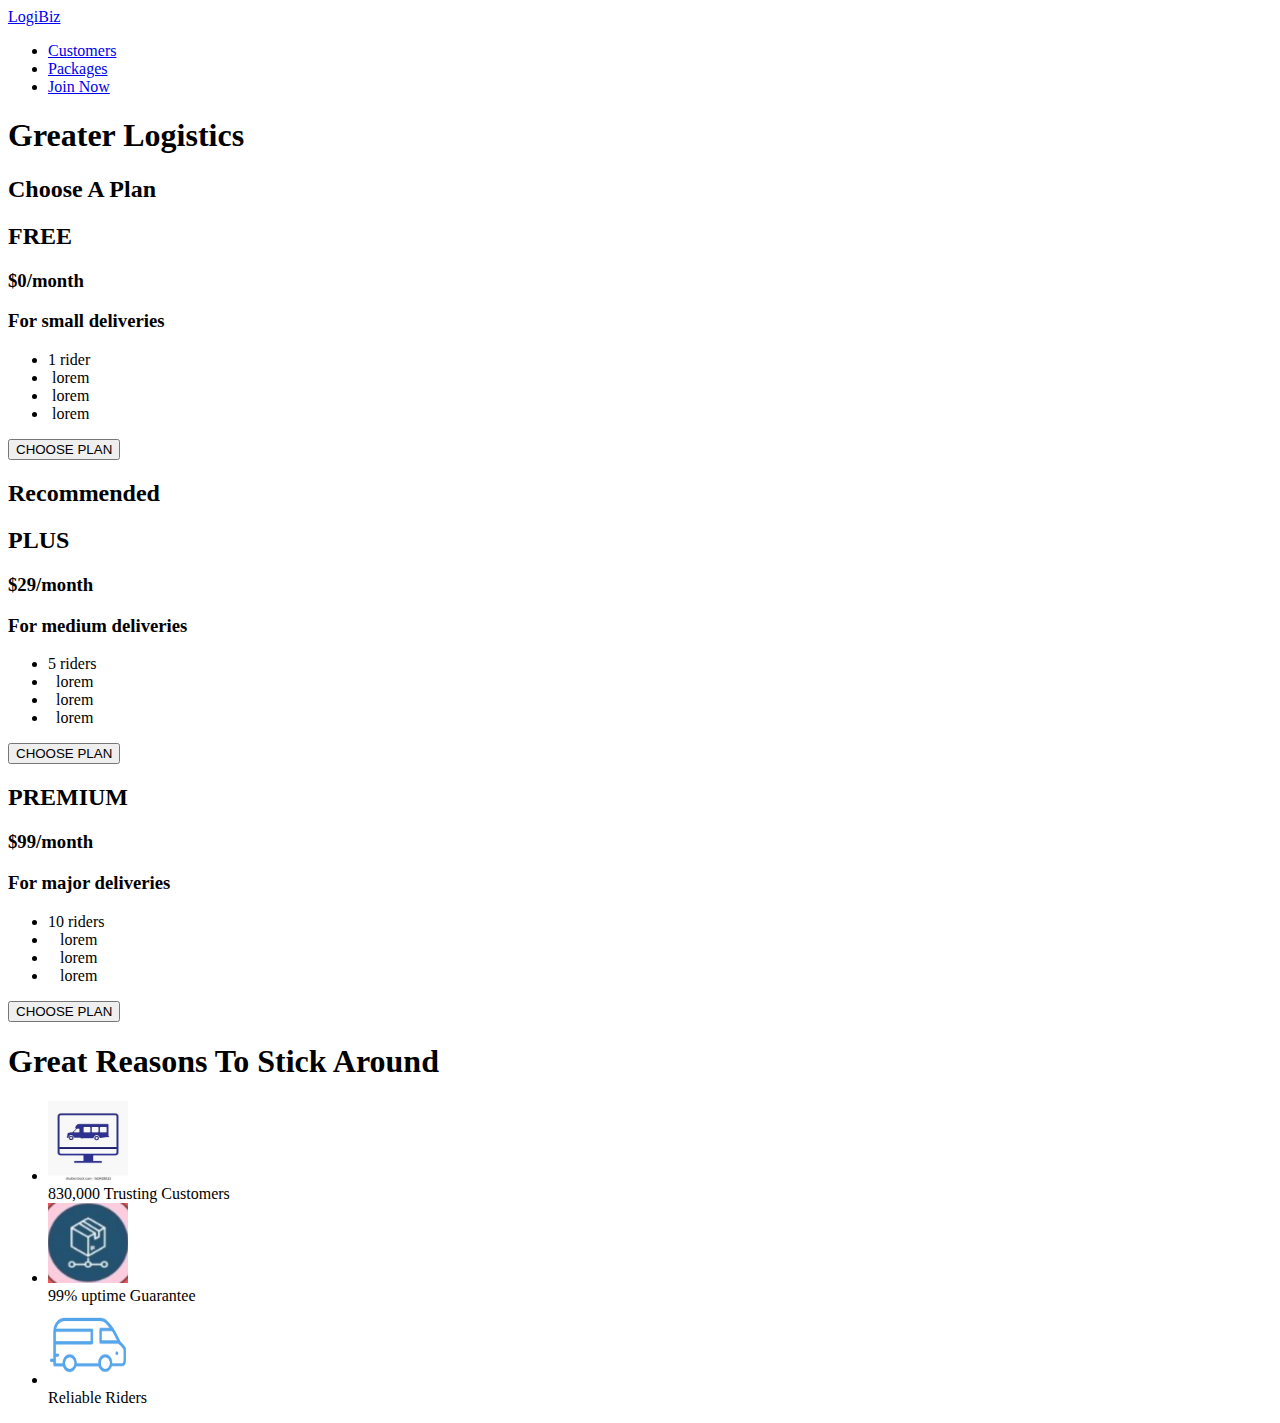
==== index.html @ d3768f37 "changed the name of the html file" ====
<!DOCTYPE html>
<html lang="en">
<head>
    <meta charset="UTF-8">
    <meta http-equiv="X-UA-Compatible" content="IE=edge">
    <meta name="viewport" content="width=device-width, initial-scale=1.0">
    <link rel="stylesheet" href="LogibizStyle.css">
    <title>LogiBiz</title>
</head>
<body>
    <header>
        <div class="navnav">
         <a class="lgbiz" href="./Logibiz.html">LogiBiz</a>
        </div>
        <nav class="navbar">
            <ul class="nav-items">
                <li>
                    <a href="./Logibiz.html">Customers</a>
                </li>
                <li>
                    <a href="./Logibiz.html">Packages</a>
                </li>
                <li>
                    <a class="login" href="./Logibiz.html">Join Now</a>
                </li>
            </ul>
        </nav>
    </header>
    <main>
        <div class="overview" >
            <h1>Greater Logistics</h1>
        </div>
        <div class="plans">
            <h2>Choose A Plan</h2>
            <div >
                <article class="plan">
                    <h2 class="plan-title">FREE</h2>
                    <h3>$0/month</h3>
                    <h3>For small deliveries</h3>
                    <ul class="plan-features">
                        <li>1 rider</li>
                        <li>&nbsp;lorem&nbsp;</li>
                        <li>&nbsp;lorem&nbsp;</li>
                        <li>&nbsp;lorem&nbsp;</li>
                    </ul>
                    <button>CHOOSE PLAN</button>
                </article>
                <article class="plan plan-highlighted">
                    <h2 class="recomended">Recommended</h2>
                    <h2 class="plan-title">PLUS</h2>
                    <h3>$29/month</h3>
                    <h3>For medium deliveries</h3>
                    <ul class="plan-features">
                        <li>5 riders</li>
                        <li>&nbsp;&nbsp;lorem&nbsp;</li>
                        <li>&nbsp;&nbsp;lorem&nbsp;</li>
                        <li>&nbsp;&nbsp;lorem&nbsp;</li>
                    </ul>
                    <button>CHOOSE PLAN</button>
                </article>
                <article class="plan">
                    <h2 class="plan-title">PREMIUM</h2>
                    <h3>$99/month</h3>
                    <h3>For major deliveries</h3>
                    <ul class="plan-features">
                        <li>10 riders</li>
                        <li>&nbsp;&nbsp;&nbsp;lorem&nbsp;</li>
                        <li>&nbsp;&nbsp;&nbsp;lorem&nbsp;</li>
                        <li>&nbsp;&nbsp;&nbsp;lorem&nbsp;</li>
                    </ul>
                    <button>CHOOSE PLAN</button>

                </article>
            </div>
        </div>
        <div class="footer">
            <h1>Great Reasons To Stick Around</h1>
            <ul class="list">
                <li>
                    <img width="80px" height="80px" src="./desktop-van.jpg" id="man"><br>
                    <span >830,000 Trusting Customers</span>
                </li>
                <li>
                    <img width="80px" height="80px" src="./Screenshot_20220520-110128_1.png" id="man"><br>
                    <span>99% uptime Guarantee</span>
                </li>
                <li>
                    <img width="80px" height="80px" src="./van2.png" id="man"><br>
                    <span>Reliable Riders</span>
                </li>
            </ul>
        </div>

    </main>
</body>
</html>
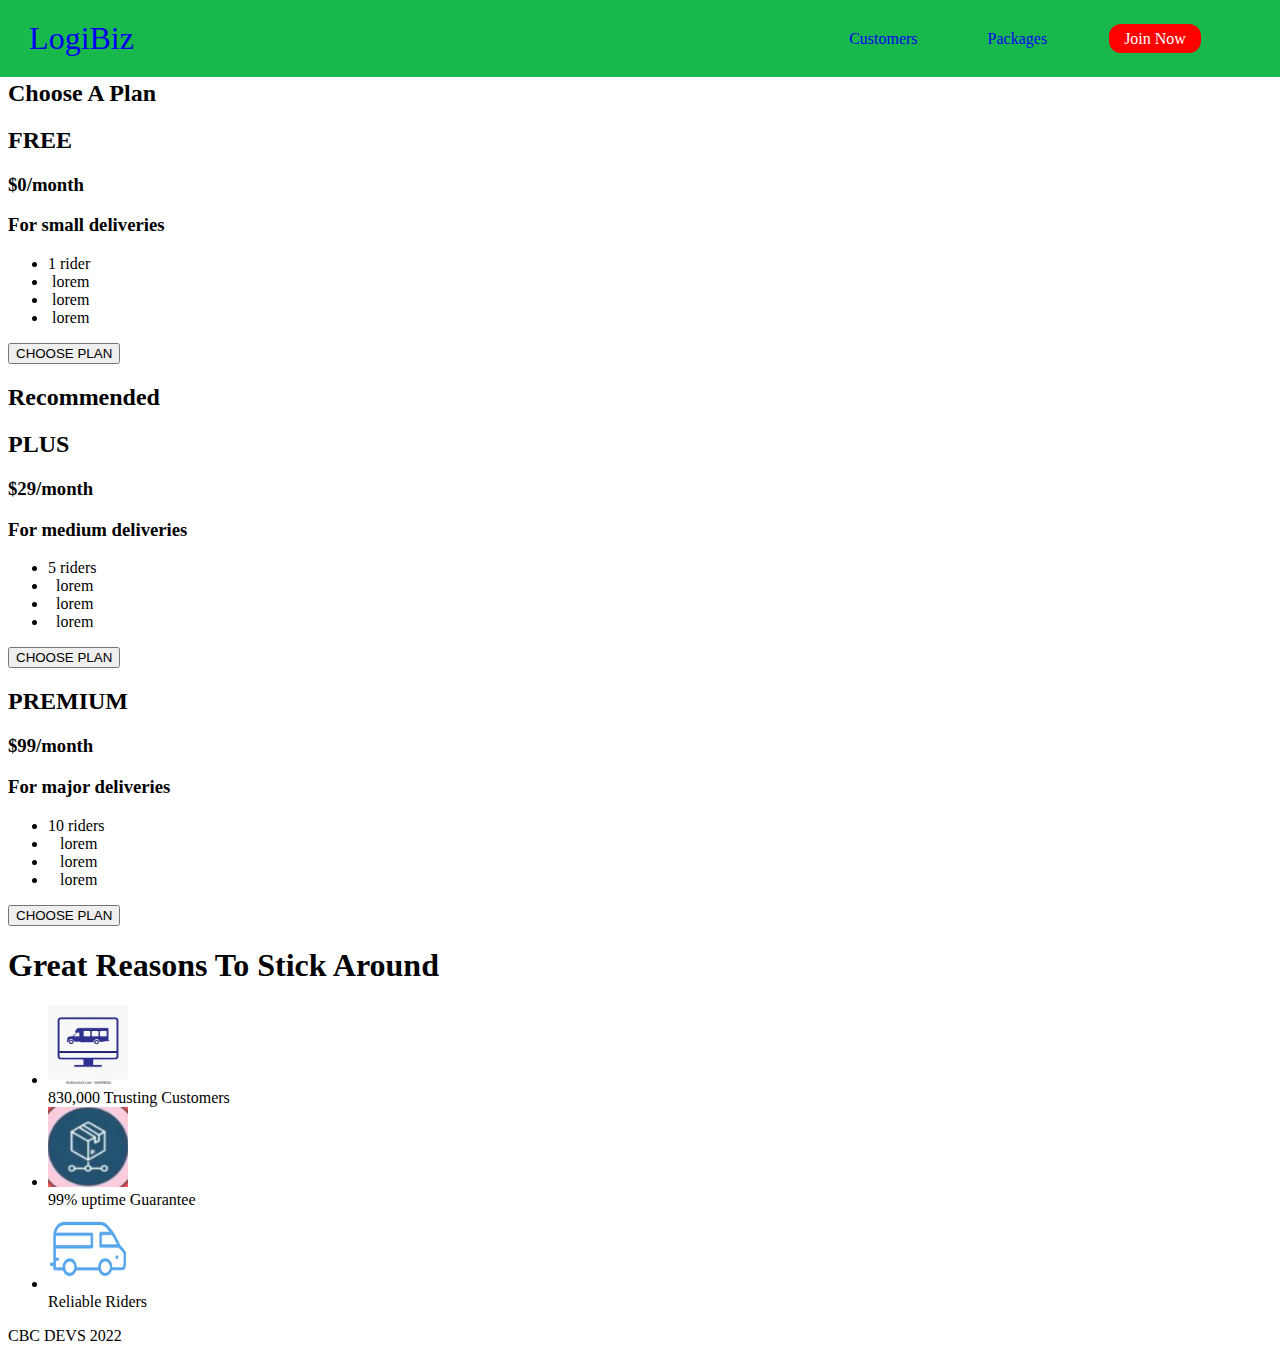
==== commit 1c08da8e: "added new features" ====
--- a/index.html
+++ b/index.html
@@ -4,7 +4,9 @@
     <meta charset="UTF-8">
     <meta http-equiv="X-UA-Compatible" content="IE=edge">
     <meta name="viewport" content="width=device-width, initial-scale=1.0">
+    <link rel="stylesheet" href="packags\shared.css">
     <link rel="stylesheet" href="LogibizStyle.css">
+    <link rel="shortcut icon" href="./IMG-20220522-WA0006.jpg" type="image/x-icon">
     <title>LogiBiz</title>
 </head>
 <body>
@@ -18,7 +20,7 @@
                     <a href="./Logibiz.html">Customers</a>
                 </li>
                 <li>
-                    <a href="./Logibiz.html">Packages</a>
+                    <a href="packags\index.html">Packages</a>
                 </li>
                 <li>
                     <a class="login" href="./Logibiz.html">Join Now</a>
@@ -92,5 +94,8 @@
         </div>
 
     </main>
+    <footer>
+        <p>CBC DEVS 2022</p>
+    </footer>
 </body>
 </html>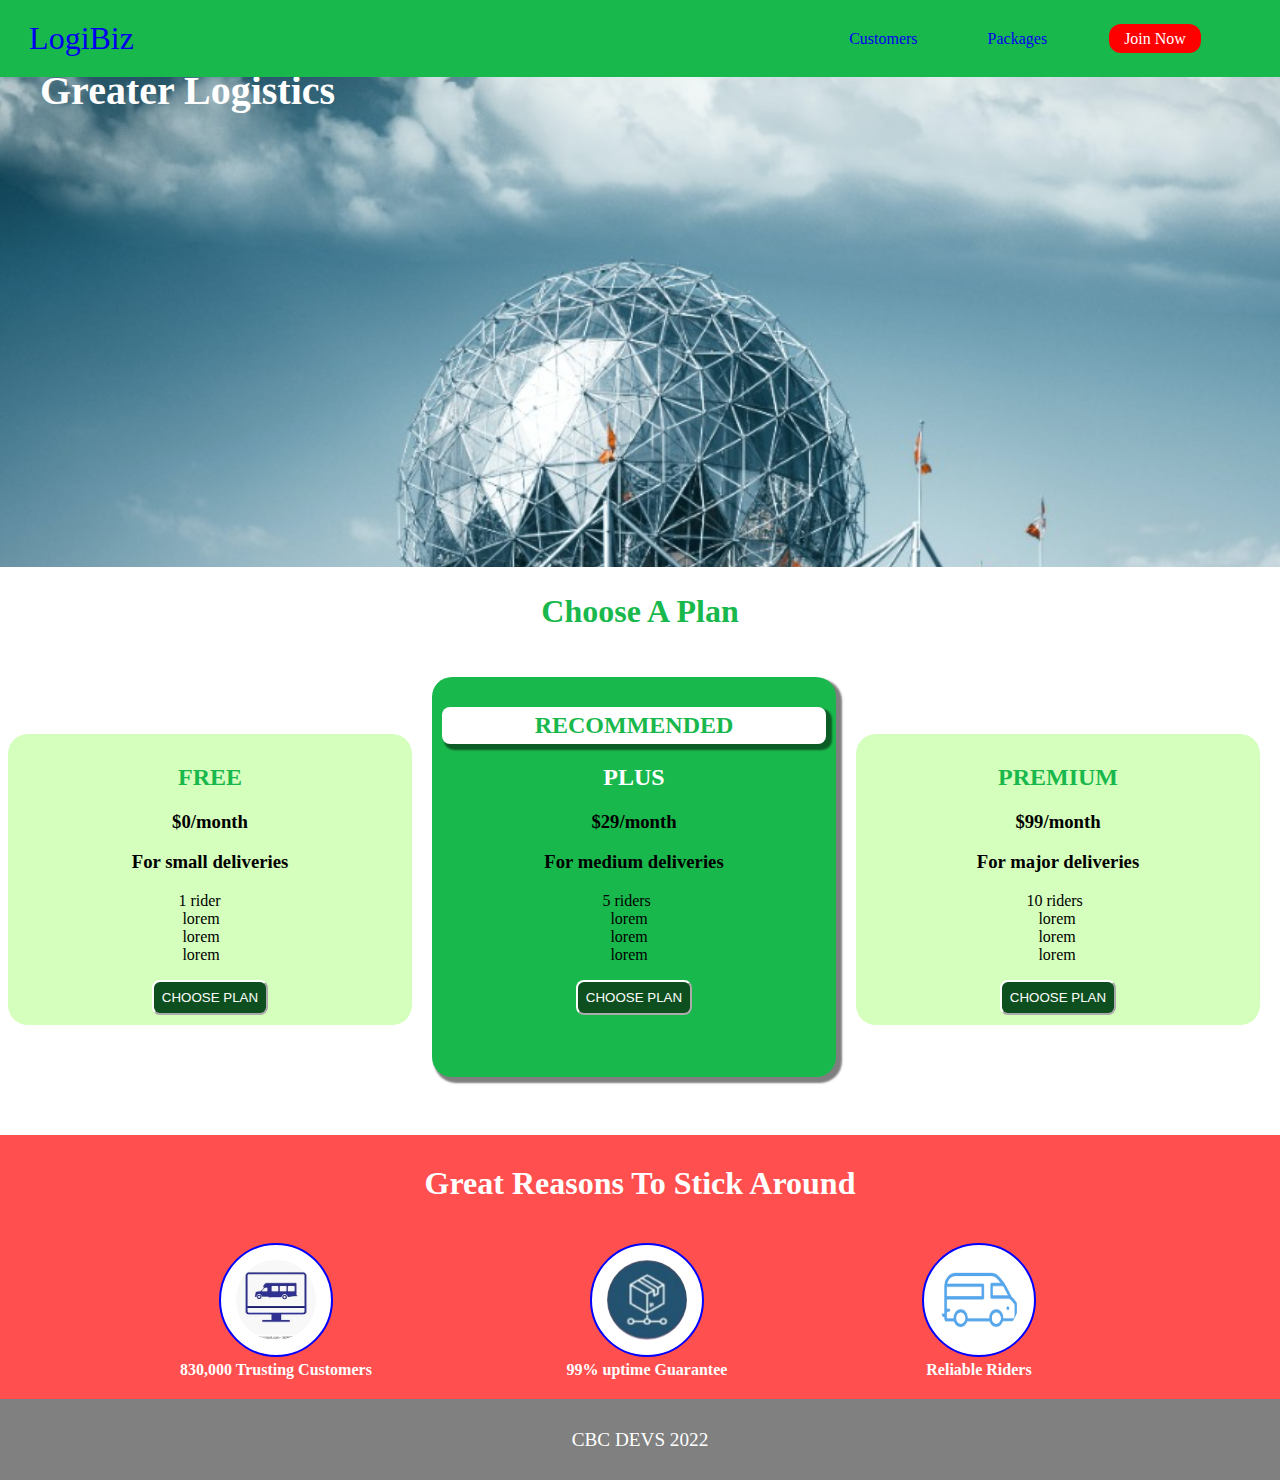
==== commit 1a3e1aae: "added new features renamed stlye file" ====
--- a/index.html
+++ b/index.html
@@ -5,7 +5,7 @@
     <meta http-equiv="X-UA-Compatible" content="IE=edge">
     <meta name="viewport" content="width=device-width, initial-scale=1.0">
     <link rel="stylesheet" href="packags\shared.css">
-    <link rel="stylesheet" href="LogibizStyle.css">
+    <link rel="stylesheet" href="style.css">
     <link rel="shortcut icon" href="./IMG-20220522-WA0006.jpg" type="image/x-icon">
     <title>LogiBiz</title>
 </head>
--- a/style.css
+++ b/style.css
@@ -0,0 +1,194 @@
+y*{
+    font-family:Cambria, Cochin, Georgia, Times, 'Times New Roman', serif;
+    margin: 0;
+    }
+
+body{
+    margin: 0;
+    padding: 0;
+    box-sizing:border-box ;
+}
+
+/*main section */
+.overview {
+    top: 500px;
+    height:540px;
+    width: 100%;
+    background-image: url(./IMG-20220522-WA0005.jpg);
+    background-size: cover;
+}
+
+.overview>h1 {
+    padding: 40px;
+    font-size: 40px;
+    color: #fff;
+}
+
+.plans>h2{
+    text-align: center;
+    font-size: 24px;
+    color: #19b84c;
+}
+.plans {
+    width: 100%;
+}
+.plan {
+    display:inline-block;
+    width: 30%;
+    background-color: #d5ffbc;
+    text-align: center;
+    margin: 8px;
+    padding: 10px;
+    border-radius: 20px;
+}
+
+.plan {
+    display:inline-block;
+    width: 30%;
+    background-color: #d5ffbc;
+    text-align: center;
+    margin: 8px;
+    padding: 10px;
+    border-radius: 20px;
+    transition: 0.5s;
+}
+.plan:hover {
+    display:inline-block;
+    width: 30%;
+    text-align: center;
+    margin: 8px;
+    padding: 10px;
+    border-radius: 20px;
+    transform: translateY(-20px);
+}
+.plan>h2:hover {
+      background-color: white;
+      color: #19b84c;
+      border-radius: 8px;
+      padding: 5px;
+      box-shadow:  4px 4px 2px 2px rgb(0, 0, 0, 0.5);
+
+}
+
+.plan .plan-features li{
+    display: flex;
+    align-content: center;
+    margin-left: 35%;
+}
+
+.plan-highlighted {
+    background-color: #19b84c;
+    box-shadow:  4px 4px 2px 2px rgb(0, 0, 0, 0.5);
+    height: auto;
+    text-align: center;
+    margin-top: 20px;
+    height: 380px;
+}
+
+.plan-title {
+    color: #19b84c;
+    text-align: center;
+}
+
+.plan-features {
+    list-style:none;
+    text-align: cent er;
+}
+
+#tt {
+    color: white;
+
+}
+.plan-highlighted>h2 {
+    color: white;
+    text-align: center;
+
+}
+
+.plan-highlighted .recomended {
+    text-transform: uppercase;
+    background-color: white;
+    color: #19b84c;
+    border-radius: 8px;
+    padding: 5px;
+    box-shadow:  4px 4px 2px 2px rgb(0, 0, 0, 0.5);
+}
+
+button {
+    color: #fff;
+    cursor: pointer;
+    background-color: #0e4f1f;
+    border-radius: 8px;
+    border-color: #fff;
+    transition: 0.5s;
+    padding: 8px;
+}
+
+button:hover{
+    color: #0e4f1f;
+    background-color: #fff;
+    border-color: #0e4f1f;
+    padding: 9px;
+}
+
+.plans>h2 {
+    font-size: xx-large;
+    color: #19b84c;
+}
+
+.footer {
+    margin-top: 50px;
+    background-color: rgba(255, 4, 4, 0.7);
+}
+
+.list {
+     display: flex;
+     justify-content: space-between;
+     align-items: center;
+     width: 70%;
+     vertical-align: middle;
+     margin: 0px 120px;
+}
+
+.list li {
+    list-style-type: none;
+    text-align: center;
+    padding: 20px;
+}
+
+.footer>h1 {
+    padding-top: 30px;
+    text-align: center;
+    color: #fff;
+}
+
+span {
+    color: #fff;
+    font-weight:bold;
+
+}
+
+#man{
+    border: 2px solid blue;
+    padding: 15px;
+    border-radius: 90px;
+    background-color: #fff;
+    transition: 0.5s;
+}
+
+#man:hover {
+    border: 2px solid blue;
+    padding: 15px;
+    border-radius: 90px;
+    background-color: #fff;
+    transform: translateY(-13px);
+}
+
+footer{
+    background-color:gray;
+    color:#fff;
+    padding: 10px 0;
+    text-align: center;
+    font-size: larger;
+
+}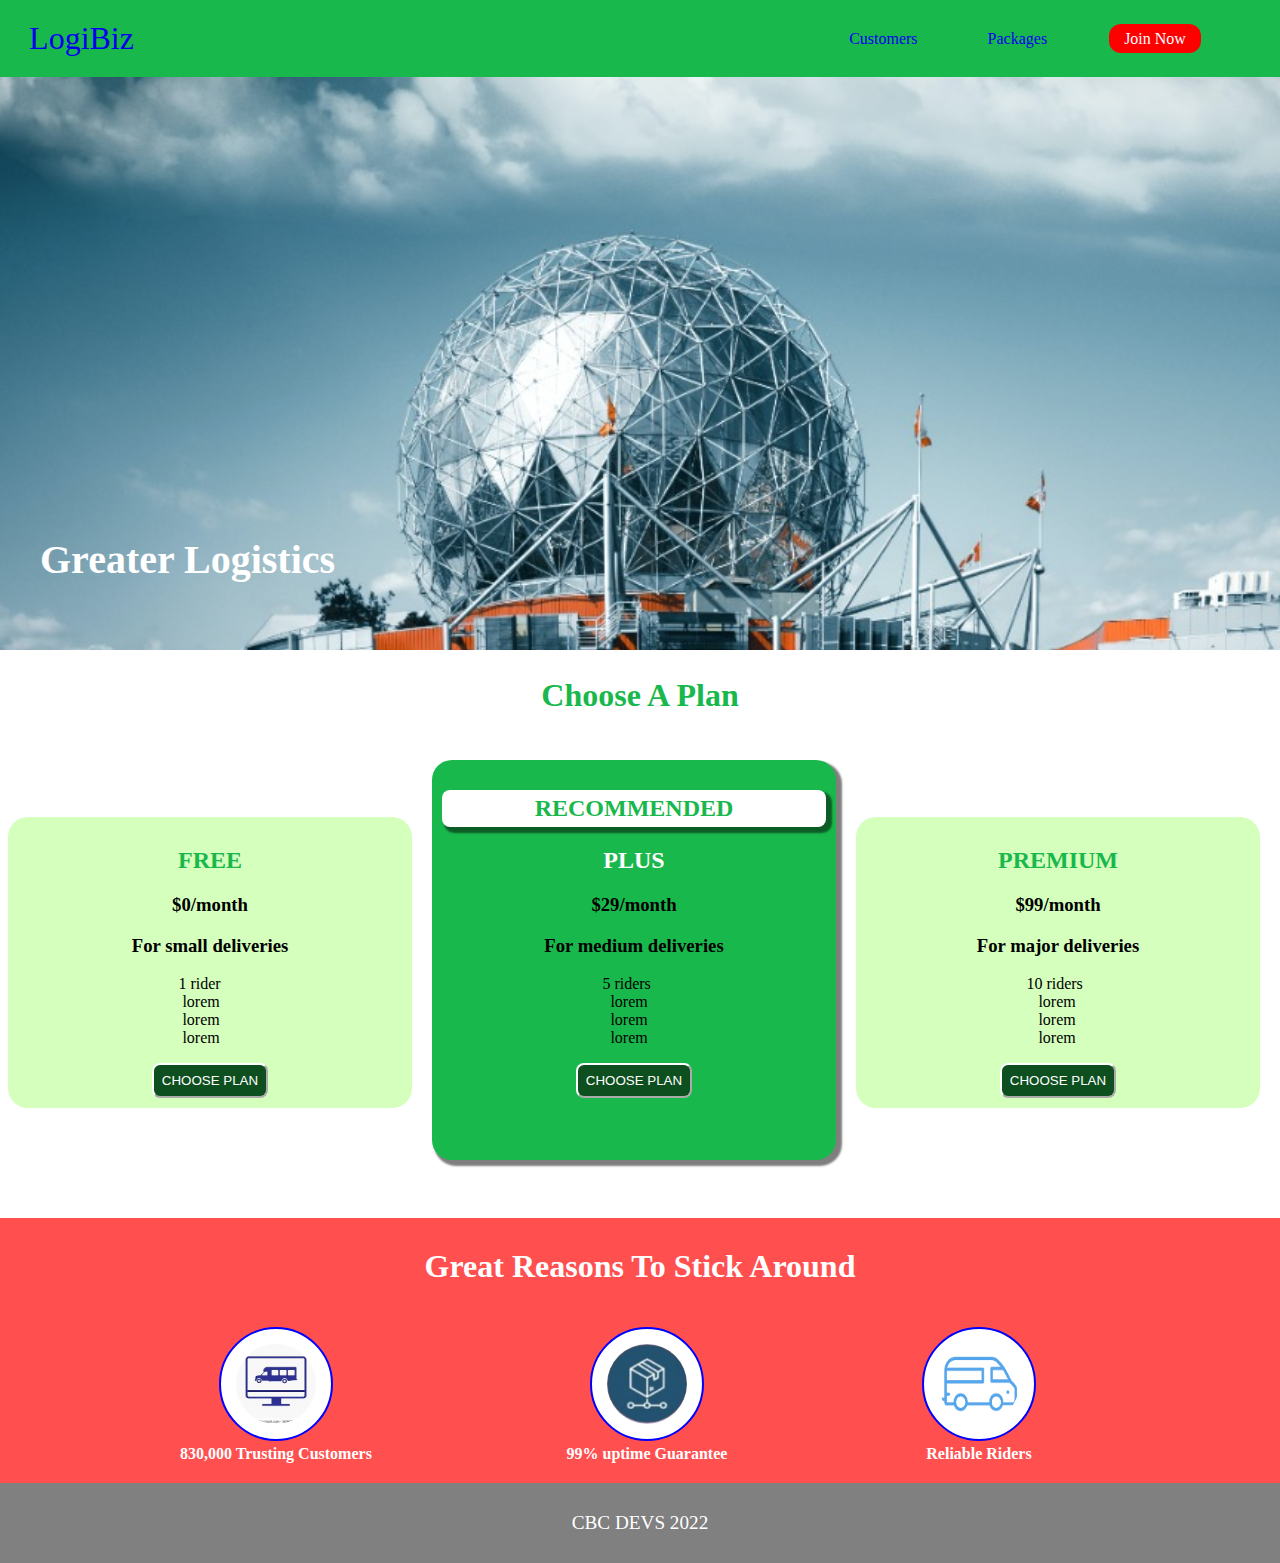
==== commit 232d42f5: "added customers page and join-us form" ====
--- a/index.html
+++ b/index.html
@@ -4,7 +4,7 @@
     <meta charset="UTF-8">
     <meta http-equiv="X-UA-Compatible" content="IE=edge">
     <meta name="viewport" content="width=device-width, initial-scale=1.0">
-    <link rel="stylesheet" href="packags\shared.css">
+    <link rel="stylesheet" href="shared.css">
     <link rel="stylesheet" href="style.css">
     <link rel="shortcut icon" href="./IMG-20220522-WA0006.jpg" type="image/x-icon">
     <title>LogiBiz</title>
@@ -12,18 +12,18 @@
 <body>
     <header>
         <div class="navnav">
-         <a class="lgbiz" href="./Logibiz.html">LogiBiz</a>
+         <a class="lgbiz" href="./index.html">LogiBiz</a>
         </div>
         <nav class="navbar">
             <ul class="nav-items">
                 <li>
-                    <a href="./Logibiz.html">Customers</a>
+                    <a href="./customer.html">Customers</a>
                 </li>
                 <li>
-                    <a href="packags\index.html">Packages</a>
+                    <a href="./packages.html">Packages</a>
                 </li>
                 <li>
-                    <a class="login" href="./Logibiz.html">Join Now</a>
+                    <a class="login" href="./join_us.html">Join Now</a>
                 </li>
             </ul>
         </nav>
--- a/shared.css
+++ b/shared.css
@@ -0,0 +1,70 @@
+.lgbiz{
+    font-size: xx-large;
+    text-decoration: none;
+}
+
+.nav-items .login {
+    background-color: red;
+    color: #fff;
+    border-radius: 12px;
+    padding: 6px 15px;
+    transition: .5s;
+}
+
+.nav-items .login:hover {
+    background-color:white;
+    color: red;
+    font-weight: bold;
+    font-family: 'Gill Sans', 'Gill Sans MT', Calibri, 'Trebuchet MS', sans-serif;
+    border: 2px solid red;
+    border-radius: 12px;
+    padding: 6px 15px;
+    text-decoration: none;
+}
+
+header {
+    display:flex;
+    justify-content: center;
+    align-items: center;
+    background-color: #19b84c;
+    position: fixed;
+    top: 0;
+    left: 0;
+    width: 100%;
+    z-index: 2;
+}
+.navnav{
+    margin:20px 20px ;
+}
+
+.nav-items li {
+    list-style: none;
+    text-decoration: none;
+    display: inline-block;
+    align-items: center;
+    padding-right: 50px;
+}
+.nav-items li a {
+    padding: 8px;
+    text-decoration: none ;
+    transition: 0.5s;
+}
+
+.nav-items li a:hover {
+    text-decoration: underline;
+    color: #fff;
+}
+
+.navbar {
+    margin-left: 49%;
+    padding:0 20px;
+}
+
+
+footer{
+    background-color:gray;
+    color:#fff;
+    padding: 10px 0;
+    text-align: center;
+    font-size: larger;
+}--- a/style.css
+++ b/style.css
@@ -11,17 +11,20 @@
 
 /*main section */
 .overview {
-    top: 500px;
-    height:540px;
+    position: relative;
+    top: 0;
+    height:650px;
     width: 100%;
     background-image: url(./IMG-20220522-WA0005.jpg);
     background-size: cover;
 }
 
 .overview>h1 {
+    position: absolute;
     padding: 40px;
     font-size: 40px;
     color: #fff;
+    bottom: 0;
 }
 
 .plans>h2{
@@ -183,12 +186,3 @@
     background-color: #fff;
     transform: translateY(-13px);
 }
-
-footer{
-    background-color:gray;
-    color:#fff;
-    padding: 10px 0;
-    text-align: center;
-    font-size: larger;
-
-}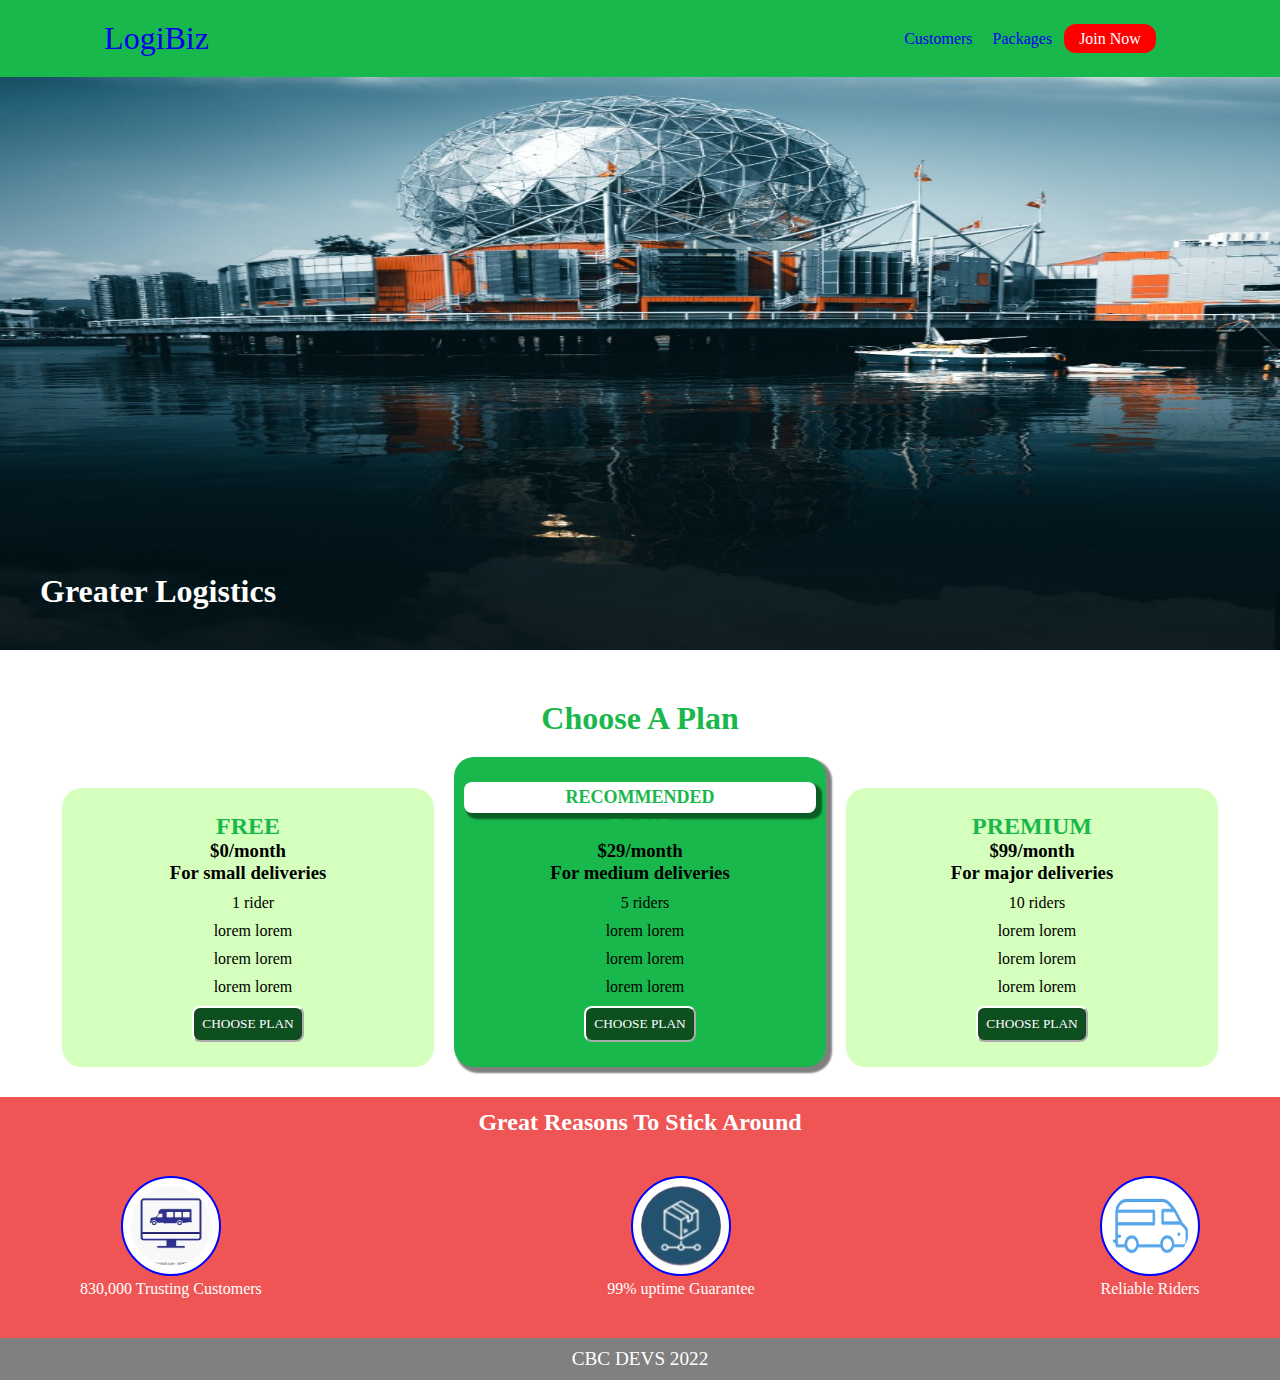
==== commit b4a274c7: "I made The website mobile responsive." ====
--- a/index.html
+++ b/index.html
@@ -6,24 +6,25 @@
     <meta name="viewport" content="width=device-width, initial-scale=1.0">
     <link rel="stylesheet" href="shared.css">
     <link rel="stylesheet" href="style.css">
-    <link rel="shortcut icon" href="./IMG-20220522-WA0006.jpg" type="image/x-icon">
+    <link rel="shortcut icon" href="./images/IMG-20220522-WA0006 copy.jpg" type="image/x-icon">
     <title>LogiBiz</title>
 </head>
 <body>
     <header>
+        
         <div class="navnav">
          <a class="lgbiz" href="./index.html">LogiBiz</a>
         </div>
         <nav class="navbar">
             <ul class="nav-items">
                 <li>
-                    <a href="./customer.html">Customers</a>
+                    <a href="./customer/customer.html">Customers</a>
                 </li>
                 <li>
-                    <a href="./packages.html">Packages</a>
+                    <a href="./packages/packages.html">Packages</a>
                 </li>
                 <li>
-                    <a class="login" href="./join_us.html">Join Now</a>
+                    <a class="login" href="./join-us/join_us.html">Join Now</a>
                 </li>
             </ul>
         </nav>
@@ -34,61 +35,61 @@
         </div>
         <div class="plans">
             <h2>Choose A Plan</h2>
-            <div >
+            <div>
                 <article class="plan">
                     <h2 class="plan-title">FREE</h2>
-                    <h3>$0/month</h3>
+                    <h3 class="plan-price">$0/month</h3>
                     <h3>For small deliveries</h3>
                     <ul class="plan-features">
                         <li>1 rider</li>
-                        <li>&nbsp;lorem&nbsp;</li>
-                        <li>&nbsp;lorem&nbsp;</li>
-                        <li>&nbsp;lorem&nbsp;</li>
+                        <li>lorem lorem</li>
+                        <li>lorem lorem</li>
+                        <li>lorem lorem</li>
                     </ul>
                     <button>CHOOSE PLAN</button>
                 </article>
                 <article class="plan plan-highlighted">
                     <h2 class="recomended">Recommended</h2>
                     <h2 class="plan-title">PLUS</h2>
-                    <h3>$29/month</h3>
+                    <h3 class="plan-price">$29/month</h3>
                     <h3>For medium deliveries</h3>
                     <ul class="plan-features">
                         <li>5 riders</li>
-                        <li>&nbsp;&nbsp;lorem&nbsp;</li>
-                        <li>&nbsp;&nbsp;lorem&nbsp;</li>
-                        <li>&nbsp;&nbsp;lorem&nbsp;</li>
+                        <li>lorem lorem</li>
+                        <li>lorem lorem<li>
+                        <li>lorem lorem</li>
                     </ul>
                     <button>CHOOSE PLAN</button>
                 </article>
                 <article class="plan">
                     <h2 class="plan-title">PREMIUM</h2>
-                    <h3>$99/month</h3>
+                    <h3 class="plan-price">$99/month</h3>
                     <h3>For major deliveries</h3>
                     <ul class="plan-features">
                         <li>10 riders</li>
-                        <li>&nbsp;&nbsp;&nbsp;lorem&nbsp;</li>
-                        <li>&nbsp;&nbsp;&nbsp;lorem&nbsp;</li>
-                        <li>&nbsp;&nbsp;&nbsp;lorem&nbsp;</li>
+                        <li>lorem lorem</li>
+                        <li>lorem lorem</li>
+                        <li>lorem lorem</li>
                     </ul>
                     <button>CHOOSE PLAN</button>
-
                 </article>
             </div>
         </div>
-        <div class="footer">
-            <h1>Great Reasons To Stick Around</h1>
-            <ul class="list">
-                <li>
-                    <img width="80px" height="80px" src="./desktop-van.jpg" id="man"><br>
-                    <span >830,000 Trusting Customers</span>
+
+        <div class="key-features">
+            <h1 class="key-features-title">Great Reasons To Stick Around</h1>
+            <ul class="key-features-list">
+                <li class="key-feature">
+                    <div><img width="100px" height="100px" src="./images/desktop-van.jpg" id="man"><br></div>
+                    <p>830,000 Trusting Customers</p>
                 </li>
-                <li>
-                    <img width="80px" height="80px" src="./Screenshot_20220520-110128_1.png" id="man"><br>
-                    <span>99% uptime Guarantee</span>
+                <li class="key-feature">
+                    <div><img width="100px" height="100px" src="./images/Screenshot_20220520-110128_1.png" id="man"><br></div>
+                    <p>99% uptime Guarantee</p>
                 </li>
-                <li>
-                    <img width="80px" height="80px" src="./van2.png" id="man"><br>
-                    <span>Reliable Riders</span>
+                <li class="key-feature">
+                    <div><img width="100px" height="100px" src="./images/van2.png" id="man"><br></div>
+                    <p>Reliable Riders</p>
                 </li>
             </ul>
         </div>
--- a/shared.css
+++ b/shared.css
@@ -22,7 +22,7 @@
     text-decoration: none;
 }
 
-header {
+ header {
     display:flex;
     justify-content: center;
     align-items: center;
@@ -34,7 +34,7 @@
     z-index: 2;
 }
 .navnav{
-    margin:20px 20px ;
+    margin:20px 0px ;
 }
 
 .nav-items li {
@@ -42,7 +42,6 @@
     text-decoration: none;
     display: inline-block;
     align-items: center;
-    padding-right: 50px;
 }
 .nav-items li a {
     padding: 8px;
@@ -67,4 +66,41 @@
     padding: 10px 0;
     text-align: center;
     font-size: larger;
+}
+
+@media (max-width:600px), (min-width:601px) and (max-width:900px){
+    .nav-items {
+        display: block;
+        margin-right: 80px;
+    }
+
+    .nav-items li {
+        padding: 8px 0 ;
+    }
+    
+    .nav-items .login {
+        background-color: red;
+        color: #fff;
+        border-radius: 8px;
+        padding: 2px 6px;
+    }
+
+    .nav-items .login:hover {
+        background-color: red;
+        color: #fff;
+        border-radius: 8px;
+        padding: 2px 6px;
+    }
+    .lgbiz{ 
+        margin-left: 90%;
+    }
+
+
+}
+
+@media (min-width:601px) and (max-width:900px){
+    .lgbiz{ 
+        margin-left: 60%;
+    }
+
 }--- a/style.css
+++ b/style.css
@@ -1,4 +1,5 @@
-y*{
+*{
+    box-sizing: border-box;
     font-family:Cambria, Cochin, Georgia, Times, 'Times New Roman', serif;
     margin: 0;
     }
@@ -12,104 +13,68 @@
 /*main section */
 .overview {
     position: relative;
+    background-position: center;
     top: 0;
     height:650px;
     width: 100%;
-    background-image: url(./IMG-20220522-WA0005.jpg);
-    background-size: cover;
+    background-image: url(./images/IMG-20220522-WA0005.jpg);
+    background-size: 100% 100%;
 }
 
 .overview>h1 {
     position: absolute;
     padding: 40px;
-    font-size: 40px;
+    font-size: 24ygb px;
     color: #fff;
     bottom: 0;
 }
 
+/*plans section*/
 .plans>h2{
     text-align: center;
     font-size: 24px;
-    color: #19b84c;
+    padding: 20px;
 }
+
 .plans {
-    width: 100%;
-}
-.plan {
-    display:inline-block;
-    width: 30%;
-    background-color: #d5ffbc;
     text-align: center;
-    margin: 8px;
-    padding: 10px;
-    border-radius: 20px;
+    padding: 30px 20px;
 }
 
 .plan {
     display:inline-block;
     width: 30%;
     background-color: #d5ffbc;
+    padding: 25px 10px;
+    font-size: 16px;
     text-align: center;
-    margin: 8px;
-    padding: 10px;
     border-radius: 20px;
-    transition: 0.5s;
-}
-.plan:hover {
-    display:inline-block;
-    width: 30%;
-    text-align: center;
-    margin: 8px;
-    padding: 10px;
-    border-radius: 20px;
-    transform: translateY(-20px);
-}
-.plan>h2:hover {
-      background-color: white;
-      color: #19b84c;
-      border-radius: 8px;
-      padding: 5px;
-      box-shadow:  4px 4px 2px 2px rgb(0, 0, 0, 0.5);
-
+    margin: 0 8px;
 }
 
-.plan .plan-features li{
-    display: flex;
-    align-content: center;
-    margin-left: 35%;
+.plan-features li {
+    margin: 10px 0;
 }
 
 .plan-highlighted {
     background-color: #19b84c;
     box-shadow:  4px 4px 2px 2px rgb(0, 0, 0, 0.5);
     height: auto;
-    text-align: center;
-    margin-top: 20px;
-    height: 380px;
 }
 
 .plan-title {
     color: #19b84c;
-    text-align: center;
 }
 
 .plan-features {
     list-style:none;
-    text-align: cent er;
-}
-
-#tt {
-    color: white;
-
-}
-.plan-highlighted>h2 {
-    color: white;
-    text-align: center;
-
+    margin: 0;
+    margin-right: 30px;
 }
 
 .plan-highlighted .recomended {
     text-transform: uppercase;
+    font-size: 18px;
     background-color: white;
     color: #19b84c;
     border-radius: 8px;
@@ -125,6 +90,8 @@
     border-color: #fff;
     transition: 0.5s;
     padding: 8px;
+    text-align: center;
+    align-self: inherit;
 }
 
 button:hover{
@@ -139,50 +106,65 @@
     color: #19b84c;
 }
 
-.footer {
-    margin-top: 50px;
-    background-color: rgba(255, 4, 4, 0.7);
+.key-features {
+    background-color: rgba(235, 42, 42, 0.8);
 }
 
-.list {
-     display: flex;
-     justify-content: space-between;
-     align-items: center;
-     width: 70%;
-     vertical-align: middle;
-     margin: 0px 120px;
+.key-features-title{
+    text-align: center;
+    color: #fff;
+    padding-top: 12px;
+    font-size: 24px;
 }
 
-.list li {
-    list-style-type: none;
-    text-align: center;
-    padding: 20px;
-}
-
-.footer>h1 {
-    padding-top: 30px;
-    text-align: center;
-    color: #fff;
-}
-
-span {
-    color: #fff;
-    font-weight:bold;
+.key-features-list {
+    display: flex;
+    margin: 0 80px;
+    justify-content: space-between;
+    align-items: center;
+    padding: 40px 0;
 
 }
 
-#man{
-    border: 2px solid blue;
-    padding: 15px;
-    border-radius: 90px;
-    background-color: #fff;
-    transition: 0.5s;
+.key-features-list li {
+    list-style: none;
+    text-align: center;
+    color: #fff;
+    cursor: pointer;
 }
 
-#man:hover {
+.key-feature img {
+    border-radius: 90px;
+    padding: 8px;
     border: 2px solid blue;
-    padding: 15px;
-    border-radius: 90px;
     background-color: #fff;
-    transform: translateY(-13px);
 }
+
+@media (max-width:600px) {
+    body {
+        width: 100%;
+    }
+
+    .plan {
+        display: block;
+        width: 100%;
+        margin: 20px 0;
+        box-shadow: none;
+    }
+
+    .overview {
+        height: 50vh;
+    }
+
+    .key-features-list{
+        display: block; 
+    }
+
+    .key-feature {
+        padding: 20px 0;
+    }
+
+}
+
+
+    
